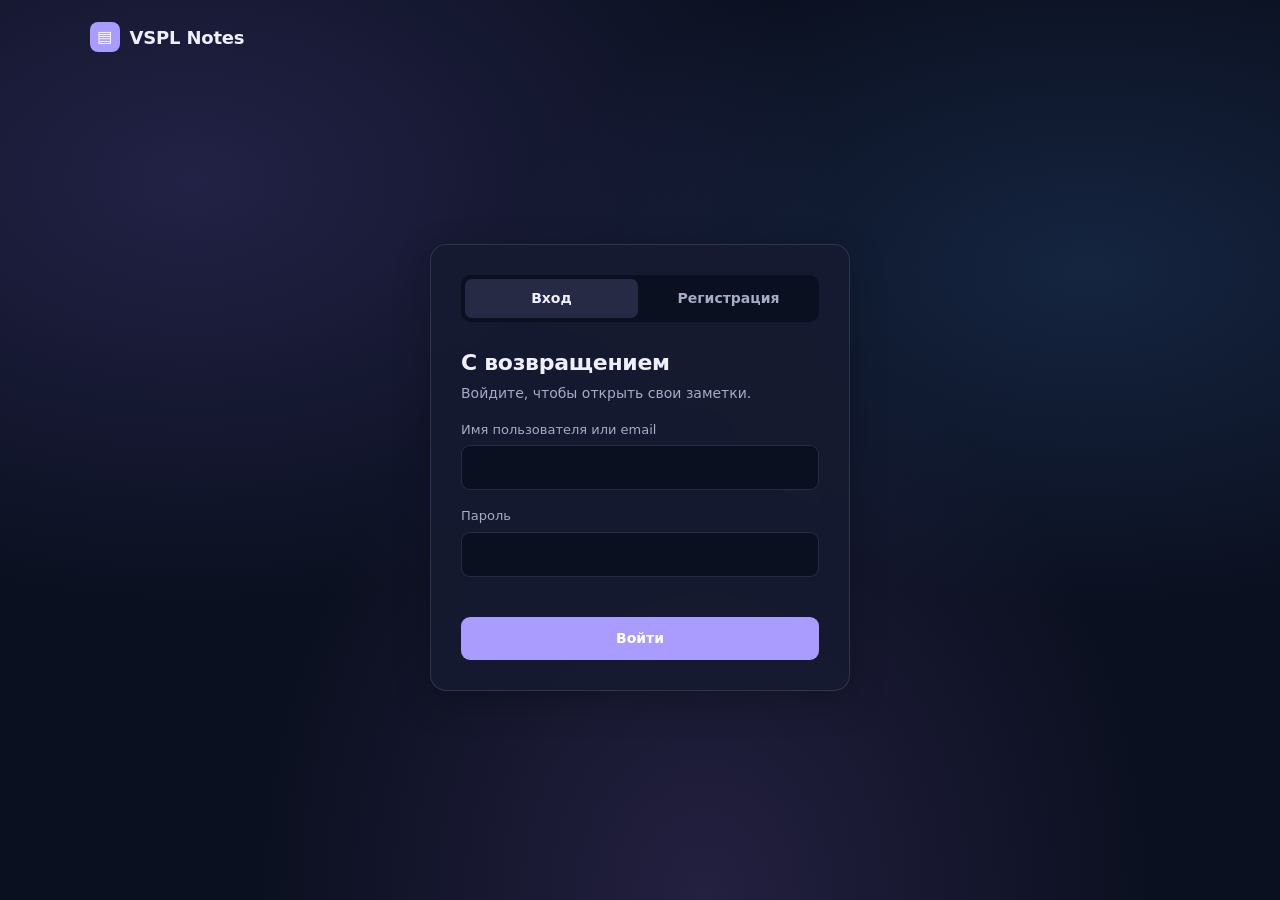
==== about.html @ eafdd745 "Add files via upload" ====
<!DOCTYPE html>
<html lang="ru">
<head>
    <meta charset="UTF-8">
    <meta name="viewport" content="width=device-width, initial-scale=1.0">
    <title>О нас — VSPL Notes</title>
    <link rel="stylesheet" href="style.css">
</head>
<body data-page="about">

<div class="app">
    <aside class="sidebar">
        <a href="dashboard.html" class="logo" data-logo>
            <span class="logo-icon">▤</span> VSPL Notes
        </a>

        <nav class="sidebar-nav" aria-label="Основное меню">
            <a class="nav-link" href="dashboard.html" data-view="all">
                <span>Мои заметки</span>
                <span class="nav-count" id="count-all"></span>
            </a>

            <a class="nav-link" href="dashboard.html?view=favorites" data-view="favorites">
                <span>Избранное</span>
                <span class="nav-count" id="count-favorites"></span>
            </a>

            <a class="nav-link" href="categories.html">
                <span>Категории</span>
            </a>

            <a class="nav-link" href="dashboard.html?view=trash" data-view="trash">
                <span>Корзина</span>
                <span class="nav-count" id="count-trash"></span>
            </a>

            <a class="nav-link" href="profile.html">
                <span>Профиль</span>
            </a>

            <a class="nav-link" href="about.html" aria-current="page">
                <span>О нас</span>
            </a>
        </nav>

        <div class="sidebar-user">
            <div class="user-avatar" id="user-avatar">U</div>
            <span class="user-name" id="user-name-label">Пользователь</span>

            <button type="button"
                    class="logout-btn"
                    data-logout
                    title="Выйти"
                    aria-label="Выйти">
                ↪
            </button>
        </div>
    </aside>

    <main class="main">
        <header class="page-head">
            <div>
                <h1>О нас</h1>
                <p>Знакомство с командой и проектом VSPL Notes</p>
            </div>
        </header>

        <section class="panel panel-wide">
            <h2>О проекте</h2>

            <p>
                <strong>VSPL Notes</strong>  это веб-приложение для создания,
                хранения и управления личными заметками.
                Мы разработали его, чтобы пользователям было проще
                записывать идеи, организовывать задачи и хранить важную информацию
                в одном месте.
            </p>

            <p>
                Проект создан небольшой командой из четырёх человек
                в рамках учебной работы. Каждый участник отвечал
                за своё направление: разработку интерфейса, серверную часть,
                тестирование или организацию работы.
            </p>
        </section>

        <section class="panel panel-wide">
            <h2>Наша команда</h2>

            <p>
                За VSPL Notes стоит команда из четырёх участников,
                каждый из которых внёс свой вклад в разработку.
            </p>

            <div class="team-grid">
                <div class="team-card">
                    <div class="user-avatar">СП</div>
                    <strong>Сергеева Полина</strong>
                    <span>Frontend-разработчик</span>
                    <p>
                        Отвечала за пользовательский интерфейс,
                        структуру страниц и визуальное оформление сайта.
                    </p>
                </div>

                <div class="team-card">
                    <div class="user-avatar">ЧЛ</div>
                    <strong>Чежия Лексо</strong>
                    <span>Backend-разработчик</span>
                    <p>
                        Отвечал за серверную часть приложения,
                        обработку запросов и работу с данными.
                    </p>
                </div>

                <div class="team-card">
                    <div class="user-avatar">ПС</div>
                    <strong>Прохоров Степан</strong>
                    <span>Тестировщик</span>
                    <p>
                        Отвечал за проверку функций приложения,
                        поиск ошибок и тестирование работоспособности.
                    </p>
                </div>

                <div class="team-card">
                    <div class="user-avatar">ПИ</div>
                    <strong>Парнюк Иван</strong>
                    <span>Менеджер проекта</span>
                    <p>
                        Координировал работу команды,
                        следил за организацией задач и ходом разработки.
                    </p>
                </div>
            </div>
        </section>

        <section class="panel panel-wide">
            <h2>Планы на будущее</h2>

            <p>
                VSPL Notes — развивающийся проект.
                В дальнейшем мы планируем дорабатывать приложение,
                улучшать существующие функции, исправлять ошибки
                и, возможно, добавлять новые возможности.
            </p>

            <p>
                Мы понимаем, что у проекта ещё есть потенциал для развития,
                поэтому будем рады обратной связи и предложениям
                по улучшению приложения.
            </p>
        </section>

        <section class="panel panel-wide">
            <h2>Поддержать проект</h2>

            <p>
                Если вам нравится VSPL Notes и вы хотите поддержать
                дальнейшую разработку, вы можете поддержать нашу команду
                донатом.
            </p>

            <p>
                Любая поддержка поможет нам уделять больше времени
                развитию проекта и реализации новых идей.
            </p>

            <!--
            Когда появится ссылка для донатов, добавьте сюда кнопку.
            Не указывайте выдуманную ссылку.
            -->
            <p>
                <em>Информация о способах поддержки появится позже.</em>
            </p>
        </section>

        <footer class="about-footer">
            <p>VSPL Notes © 2026</p>
            <p>Создано небольшой командой с желанием развиваться.</p>
        </footer>
    </main>
</div>

<script src="script.js"></script>
</body>
</html>
---- style.css ----
/*1. Переменные*/
:root {
    --bg: #0b1020;
    --surface: rgba(22, 27, 48, 0.88);
    --surface-2: rgba(43, 48, 76, 0.85);
    --border: rgba(160, 170, 230, 0.18);
    --text: #f0efff;
    --muted: #a6abc7;
    --accent: #a99bff;
    --accent-hover: #9280f5;
    --danger: #ff718b;
    --success: #72e0bc;
    --radius: 12px;
    --shadow: 0 10px 35px rgba(0, 0, 0, 0.25);
    --font: system-ui, -apple-system, "Segoe UI", Roboto, Arial, sans-serif;
}


/* Светлая тема включается в «Профиле» */
body.light-theme {
    --bg: #f4f6fa;
    --surface: #ffffff;
    --surface-2: #eef1f6;
    --border: #dce2ec;
    --text: #1a2233;
    --muted: #667085;
    --accent: #2f6fed;
    --accent-hover: #2259d1;
    --shadow: 0 10px 30px rgba(30, 41, 59, 0.12);
    --success: #0f9d63;
    --danger: #d93f3f;
}

/*2. Базовые стили */
* {
    margin: 0;
    padding: 0;
    box-sizing: border-box;
}


body {
    min-height: 100vh;
    background:
        radial-gradient(
            ellipse at 15% 20%,
            rgba(107, 91, 190, 0.24),
            transparent 42%
        ),
        radial-gradient(
            ellipse at 85% 30%,
            rgba(66, 130, 210, 0.18),
            transparent 38%
        ),
        radial-gradient(
            ellipse at 55% 100%,
            rgba(147, 105, 210, 0.18),
            transparent 45%
        ),
        #0b1020;
    background-attachment: fixed;
    color: var(--text);
    font-family: var(--font);
    font-size: 15px;
    line-height: 1.5;
}


a {
    color: var(--accent);
    text-decoration: none;
}

a:hover {
    text-decoration: underline;
}

button,
input,
select,
textarea {
    font: inherit;
    color: inherit;
}

[hidden] {
    display: none !important;
}

.icon {
    width: 18px;
    height: 18px;
    flex-shrink: 0;
    fill: none;
    stroke: currentColor;
    stroke-width: 1.8;
    stroke-linecap: round;
    stroke-linejoin: round;
}

/* Логотип */
.logo {
    display: inline-flex;
    align-items: center;
    gap: 10px;
    color: var(--text);
    font-size: 18px;
    font-weight: 700;
    letter-spacing: -0.2px;
}

.logo:hover {
    text-decoration: none;
}

.logo-icon {
    display: inline-flex;
    align-items: center;
    justify-content: center;
    width: 30px;
    height: 30px;
    border-radius: 8px;
    background: var(--accent);
    color: #fff;
    font-size: 16px;
}

/* Кнопки */
.btn {
    display: inline-flex;
    align-items: center;
    justify-content: center;
    gap: 8px;
    padding: 10px 18px;
    border: 1px solid transparent;
    border-radius: 9px;
    font-size: 14px;
    font-weight: 600;
    cursor: pointer;
    transition: background 0.15s, border-color 0.15s;
}

.btn:hover {
    text-decoration: none;
}

.btn-primary {
    background: var(--accent);
    color: #fff;
}

.btn-primary:hover {
    background: var(--accent-hover);
}

.btn-outline {
    background: transparent;
    border-color: var(--border);
    color: var(--text);
}

.btn-outline:hover {
    background: var(--surface-2);
}

.btn-danger {
    background: transparent;
    border-color: var(--danger);
    color: var(--danger);
}

.btn-danger:hover {
    background: var(--danger);
    color: #fff;
}

.btn:disabled {
    opacity: 0.6;
    cursor: wait;
}

/* Поля ввода */
.field {
    display: block;
    margin-top: 16px;
}

.field > span {
    display: block;
    margin-bottom: 6px;
    color: var(--muted);
    font-size: 13px;
}

.field input,
.field select,
.field textarea {
    width: 100%;
    padding: 11px 13px;
    border: 1px solid var(--border);
    border-radius: 9px;
    outline: none;
    background: var(--bg);
    font-size: 14px;
    transition: border-color 0.15s;
}

.field textarea {
    min-height: 160px;
    resize: vertical;
    line-height: 1.6;
}

.field input:focus,
.field select:focus,
.field textarea:focus {
    border-color: var(--accent);
}

.form-message {
    min-height: 20px;
    margin-top: 14px;
    color: var(--muted);
    font-size: 13px;
}

.form-message.error {
    color: var(--danger);
}

.form-message.success {
    color: var(--success);
}

/* 3. Вход и регистрация */
.auth-page {
    display: flex;
    flex-direction: column;
    min-height: 100vh;
}

.auth-header {
    padding: 22px 7%;
}

.auth-main {
    flex: 1;
    display: flex;
    align-items: center;
    justify-content: center;
    padding: 20px 16px 60px;
}

.auth-card {
    width: 100%;
    max-width: 420px;
    padding: 30px;
    border: 1px solid var(--border);
    border-radius: 16px;
    background: var(--surface);
    box-shadow: var(--shadow);
}

.auth-tabs {
    display: grid;
    grid-template-columns: 1fr 1fr;
    gap: 4px;
    padding: 4px;
    margin-bottom: 24px;
    border-radius: 10px;
    background: var(--bg);
}

.auth-tab {
    padding: 9px;
    border: 0;
    border-radius: 7px;
    background: transparent;
    color: var(--muted);
    font-size: 14px;
    font-weight: 600;
    cursor: pointer;
}

.auth-tab[aria-selected="true"] {
    background: var(--surface-2);
    color: var(--text);
}

.auth-card h1 {
    font-size: 22px;
    letter-spacing: -0.3px;
}

.auth-lead {
    margin-top: 4px;
    color: var(--muted);
    font-size: 14px;
}

.auth-submit {
    width: 100%;
    margin-top: 6px;
}

/*4. Каркас приложения*/
.app {
    display: flex;
    min-height: 100vh;
}

.sidebar {
    position: sticky;
    top: 0;
    align-self: flex-start;
    display: flex;
    flex-direction: column;
    width: 248px;
    height: 100vh;
    flex-shrink: 0;
    padding: 22px 14px 16px;
    border-right: 1px solid var(--border);
    background: var(--surface);
}

.sidebar .logo {
    margin: 0 8px 26px;
}

.sidebar-nav {
    display: flex;
    flex-direction: column;
    gap: 2px;
}

.nav-link {
    display: flex;
    align-items: center;
    gap: 12px;
    padding: 10px 12px;
    border-radius: 9px;
    color: var(--muted);
    font-size: 14px;
    font-weight: 500;
}

.nav-link:hover {
    background: var(--surface-2);
    color: var(--text);
    text-decoration: none;
}

.nav-link[aria-current="page"] {
    background: var(--surface-2);
    color: var(--text);
}

.nav-link[aria-current="page"] .icon {
    color: var(--accent);
}

.nav-link.drop-over {
    background: var(--danger);
    color: #fff;
}

.nav-count {
    margin-left: auto;
    color: var(--muted);
    font-size: 12px;
}

.nav-count:empty {
    display: none;
}

.sidebar-user {
    display: flex;
    align-items: center;
    gap: 10px;
    margin-top: auto;
    padding: 14px 6px 0;
    border-top: 1px solid var(--border);
}

.user-avatar {
    display: flex;
    align-items: center;
    justify-content: center;
    width: 34px;
    height: 34px;
    flex-shrink: 0;
    border-radius: 50%;
    background: var(--surface-2);
    color: var(--accent);
    font-weight: 700;
}

.user-name {
    min-width: 0;
    overflow: hidden;
    text-overflow: ellipsis;
    white-space: nowrap;
    font-size: 13px;
    font-weight: 600;
}

.logout-btn {
    display: inline-flex;
    margin-left: auto;
    padding: 6px;
    border: 0;
    border-radius: 7px;
    background: transparent;
    color: var(--muted);
    cursor: pointer;
}

.logout-btn:hover {
    background: var(--surface-2);
    color: var(--text);
}

.main {
    flex: 1;
    min-width: 0;
    max-width: 1120px;
    padding: 32px 36px 60px;
}

.page-head {
    display: flex;
    align-items: center;
    justify-content: space-between;
    gap: 16px;
    margin-bottom: 24px;
}

.page-head h1 {
    font-size: 26px;
    letter-spacing: -0.5px;
}

.page-head p {
    margin-top: 2px;
    color: var(--muted);
    font-size: 14px;
}

/*5. Заметки*/
.toolbar {
    display: flex;
    flex-wrap: wrap;
    gap: 10px;
    margin-bottom: 22px;
}

.search-box {
    flex: 1;
    min-width: 200px;
    display: flex;
    align-items: center;
    gap: 8px;
    padding: 0 12px;
    border: 1px solid var(--border);
    border-radius: 9px;
    background: var(--surface);
    color: var(--muted);
}

.search-box:focus-within {
    border-color: var(--accent);
}

.search-box input {
    width: 100%;
    height: 40px;
    border: 0;
    outline: 0;
    background: transparent;
    font-size: 14px;
}

.toolbar select {
    height: 42px;
    padding: 0 12px;
    border: 1px solid var(--border);
    border-radius: 9px;
    outline: none;
    background: var(--surface);
    font-size: 14px;
}

.notes-grid {
    display: grid;
    grid-template-columns: repeat(auto-fill, minmax(260px, 1fr));
    gap: 16px;
}

.note-card {
    display: flex;
    flex-direction: column;
    gap: 10px;
    min-width: 0;
    padding: 16px;
    border: 1px solid var(--border);
    border-radius: var(--radius);
    background: var(--surface);
    cursor: pointer;
    transition: border-color 0.15s, transform 0.15s, opacity 0.15s;
}

.note-card:hover {
    border-color: var(--accent);
}

.note-card[draggable="true"]:active {
    cursor: grabbing;
}

.note-card.dragging {
    opacity: 0.4;
}

.note-card.drag-over {
    border-color: var(--accent);
    transform: translateY(-3px);
}

.note-card-head {
    display: flex;
    align-items: center;
    justify-content: space-between;
    gap: 8px;
}

.note-category {
    --c: var(--accent);
    padding: 3px 10px;
    border-radius: 20px;
    background: color-mix(in srgb, var(--c) 16%, transparent);
    color: var(--c);
    font-size: 12px;
    font-weight: 600;
}

.note-category[data-category="Работа"] { --c: #a78bfa; }
.note-category[data-category="Личное"] { --c: #34d399; }
.note-category[data-category="Идеи"]   { --c: #fbbf24; }

.note-actions {
    display: flex;
    gap: 2px;
}

.icon-btn {
    display: inline-flex;
    align-items: center;
    justify-content: center;
    width: 30px;
    height: 30px;
    border: 0;
    border-radius: 7px;
    background: transparent;
    color: var(--muted);
    cursor: pointer;
}

.icon-btn:hover {
    background: var(--surface-2);
    color: var(--text);
}

.icon-btn.is-favorite {
    color: #fbbf24;
}

.icon-btn.is-favorite .icon {
    fill: currentColor;
}

.note-card h3 {
    overflow-wrap: anywhere;
    font-size: 16px;
    line-height: 1.35;
}

.note-preview {
    display: -webkit-box;
    overflow: hidden;
    color: var(--muted);
    font-size: 14px;
    white-space: pre-wrap;
    overflow-wrap: anywhere;
    -webkit-box-orient: vertical;
    -webkit-line-clamp: 3;
}

.note-dates {
    display: flex;
    flex-direction: column;
    gap: 2px;
    margin-top: auto;
    padding-top: 12px;
    border-top: 1px solid var(--border);
    color: var(--muted);
    font-size: 12px;
}

.note-trash-actions {
    display: flex;
    gap: 8px;
}

.note-trash-actions .btn {
    flex: 1;
    padding: 8px 10px;
    font-size: 13px;
}

/* Пустое состояние */
.empty-state {
    padding: 60px 20px;
    border: 1px dashed var(--border);
    border-radius: var(--radius);
    text-align: center;
}

.empty-state h2 {
    margin-bottom: 6px;
    font-size: 18px;
}

.empty-state p {
    margin-bottom: 18px;
    color: var(--muted);
    font-size: 14px;
}

.loading-message {
    grid-column: 1 / -1;
    padding: 30px 0;
    color: var(--muted);
}

.error-message {
    grid-column: 1 / -1;
    color: var(--danger);
}

/* Корзина-«ворота»: появляются, когда тянешь заметку */
.trash-gate {
    position: fixed;
    right: 32px;
    bottom: 28px;
    z-index: 40;
    width: 270px;
    height: 150px;
    opacity: 0;
    transform: translateY(30px) scale(0.95);
    pointer-events: none;
    transition: opacity 0.25s, transform 0.25s;
}

body.is-dragging .trash-gate {
    opacity: 1;
    transform: none;
    pointer-events: auto;
}

.trash-gate * {
    pointer-events: none;
}

.goal {
    position: relative;
    width: 100%;
    height: 100%;
    display: flex;
    align-items: flex-end;
    justify-content: center;
    padding-bottom: 12px;
    border: 5px solid var(--text);
    border-bottom: 0;
    border-radius: 6px 6px 0 0;
    background-color: color-mix(in srgb, var(--surface) 92%, transparent);
    background-image:
        linear-gradient(var(--border) 1px, transparent 1px),
        linear-gradient(90deg, var(--border) 1px, transparent 1px);
    background-size: 14px 14px;
    box-shadow: var(--shadow);
    transform-origin: bottom center;
    transition: border-color 0.15s, transform 0.15s;
}

.goal-label {
    padding: 5px 12px;
    border-radius: 20px;
    background: var(--surface-2);
    font-size: 13px;
    font-weight: 600;
}

.trash-gate.over .goal {
    border-color: var(--danger);
    transform: scale(1.04);
}

.trash-gate.goal-hit .goal {
    animation: net-hit 0.55s ease-out;
}

@keyframes net-hit {
    0%   { transform: scale(1); }
    25%  { transform: scale(1.07, 0.9); }
    55%  { transform: scale(0.97, 1.05); }
    100% { transform: scale(1); }
}

/* «Мяч»: копия заметки, которая летит в ворота */
.note-card.flying {
    position: fixed;
    z-index: 100;
    margin: 0;
    pointer-events: none;
    box-shadow: var(--shadow);
}

/* Уведомления */
.toast-box {
    position: fixed;
    top: 16px;
    left: 50%;
    z-index: 200;
    display: flex;
    flex-direction: column;
    align-items: center;
    gap: 8px;
    width: max-content;
    max-width: calc(100vw - 32px);
    transform: translateX(-50%);
}

.toast {
    display: flex;
    align-items: center;
    gap: 14px;
    padding: 10px 16px;
    border: 1px solid var(--border);
    border-radius: 10px;
    background: var(--surface-2);
    box-shadow: var(--shadow);
    font-size: 14px;
    animation: toast-in 0.2s ease-out;
}

.toast.error {
    border-color: var(--danger);
}

.toast button {
    border: 0;
    background: transparent;
    color: var(--accent);
    font-weight: 600;
    cursor: pointer;
}

@keyframes toast-in {
    from { opacity: 0; transform: translateY(-8px); }
    to   { opacity: 1; transform: none; }
}

/* Окна (создание заметки, подтверждение) */
.modal-overlay {
    position: fixed;
    inset: 0;
    z-index: 150;
    display: flex;
    align-items: center;
    justify-content: center;
    overflow-y: auto;
    padding: 20px;
    background: rgba(5, 8, 14, 0.7);
}

.modal {
    width: 100%;
    max-width: 540px;
    max-height: calc(100vh - 40px);
    overflow-y: auto;
    padding: 24px;
    border: 1px solid var(--border);
    border-radius: 16px;
    background: var(--surface);
    box-shadow: var(--shadow);
}

.modal-small {
    max-width: 400px;
}

.modal h2 {
    font-size: 20px;
}

.modal p {
    margin-top: 8px;
    color: var(--muted);
    font-size: 14px;
}

.modal-actions {
    display: flex;
    justify-content: flex-end;
    gap: 10px;
    margin-top: 20px;
}

/*6. Категории, профиль, «О нас»*/
.category-grid {
    display: grid;
    grid-template-columns: repeat(auto-fill, minmax(240px, 1fr));
    gap: 16px;
}

.category-card {
    display: block;
    padding: 20px;
    border: 1px solid var(--border);
    border-radius: var(--radius);
    background: var(--surface);
    color: var(--text);
    transition: border-color 0.15s;
}

.category-card:hover {
    border-color: var(--accent);
    text-decoration: none;
}

.category-card h2 {
    margin: 12px 0 4px;
    font-size: 18px;
}

.category-card p {
    color: var(--muted);
    font-size: 14px;
}

.category-count {
    display: block;
    margin-top: 14px;
    font-size: 13px;
    font-weight: 600;
}

.panel {
    max-width: 560px;
    padding: 22px;
    margin-bottom: 18px;
    border: 1px solid var(--border);
    border-radius: var(--radius);
    background: var(--surface);
}

.panel h2 {
    font-size: 17px;
}

.panel-wide {
    max-width: 720px;
}

.panel > p {
    margin-top: 6px;
    color: var(--muted);
    font-size: 14px;
}

.profile-head {
    display: flex;
    align-items: center;
    gap: 16px;
}

.profile-avatar {
    display: flex;
    align-items: center;
    justify-content: center;
    width: 60px;
    height: 60px;
    flex-shrink: 0;
    border-radius: 50%;
    background: var(--accent);
    color: #fff;
    font-size: 24px;
    font-weight: 700;
}

.profile-head p {
    margin-top: 2px;
    color: var(--muted);
    font-size: 14px;
}

.setting-row {
    display: flex;
    align-items: center;
    justify-content: space-between;
    gap: 16px;
    margin-top: 14px;
}

.setting-row label {
    display: flex;
    align-items: center;
    gap: 10px;
    cursor: pointer;
}

.setting-row input {
    width: 18px;
    height: 18px;
    accent-color: var(--accent);
}

/* «О нас» — временные блоки */
.placeholder-box {
    margin-top: 14px;
    padding: 18px;
    border: 1px dashed var(--border);
    border-radius: 10px;
    color: var(--muted);
    font-size: 14px;
}

.team-grid {
    display: grid;
    grid-template-columns: repeat(auto-fill, minmax(180px, 1fr));
    gap: 12px;
    margin-top: 14px;
}

.team-card {
    padding: 16px;
    border: 1px dashed var(--border);
    border-radius: 10px;
    text-align: center;
}

.team-card .user-avatar {
    margin: 0 auto 10px;
    width: 46px;
    height: 46px;
}

.team-card strong {
    display: block;
    font-size: 14px;
}

.team-card span {
    color: var(--muted);
    font-size: 13px;
}

.auth-card,
.note-card,
.panel,
.category-card,
.modal {
    background: var(--surface);
    border-color: var(--border);
    backdrop-filter: blur(14px);
    -webkit-backdrop-filter: blur(14px);
}

.sidebar {
    background: rgba(18, 23, 42, 0.88);
    backdrop-filter: blur(14px);
    -webkit-backdrop-filter: blur(14px);
}




 
/*7. Телефоны и планшеты*/
@media (max-width: 860px) {
    .app {
        display: block;
    }

    /* Меню превращается в верхнюю полосу + нижнюю панель вкладок */
    .sidebar {
        flex-direction: row;
        align-items: center;
        justify-content: space-between;
        width: auto;
        height: 56px;
        padding: 0 16px;
        border-right: 0;
        border-bottom: 1px solid var(--border);
        z-index: 30;
    }

    .sidebar .logo {
        margin: 0;
    }

    .sidebar-user {
        margin: 0;
        padding: 0;
        border: 0;
    }

    .user-name {
        display: none;
    }

    .sidebar-nav {
        position: fixed;
        right: 0;
        bottom: 0;
        left: 0;
        z-index: 30;
        flex-direction: row;
        gap: 0;
        padding: 6px 4px calc(6px + env(safe-area-inset-bottom));
        border-top: 1px solid var(--border);
        background: var(--surface);
    }

    .nav-link {
        flex: 1;
        min-width: 0;
        flex-direction: column;
        gap: 2px;
        padding: 6px 2px;
        font-size: 10px;
        text-align: center;
    }

    .nav-count {
        display: none;
    }

    .main {
        padding: 20px 16px 90px;
    }

    .page-head h1 {
        font-size: 22px;
    }

    /* На телефоне перетаскивание неудобно: ворота прячем,
       вместо них работает кнопка-корзина на карточке */
    .trash-gate {
        display: none;
    }
}

@media (max-width: 520px) {
    .page-head {
        align-items: flex-start;
        flex-direction: column;
    }

    .search-box {
        flex-basis: 100%;
    }

    .toolbar select {
        flex: 1;
        min-width: 0;
    }

    .auth-card {
        padding: 22px 18px;
    }

    .modal-actions {
        flex-direction: column-reverse;
    }

    .modal-actions .btn {
        width: 100%;
    }
}

@media (prefers-reduced-motion: reduce) {
    * {
        animation: none !important;
        transition: none !important;
    }
}



/* ===== Стеклянный эффект VSPL Notes ===== */

/* Карточки заметок */
.note-card {
    background: var(--surface);
    border: 1px solid var(--border);
    -webkit-backdrop-filter: blur(16px);
    backdrop-filter: blur(16px);

    box-shadow:
        0 8px 24px rgba(20, 15, 60, 0.08),
        inset 0 1px 0 rgba(255, 255, 255, 0.08);

    transition:
        background 0.3s ease,
        border-color 0.3s ease,
        box-shadow 0.3s ease,
        transform 0.3s ease;
}

/* Стеклянный эффект при наведении */
.note-card:hover {
    border-color: rgba(169, 155, 255, 0.55);

    background: color-mix(
        in srgb,
        var(--surface) 88%,
        var(--accent) 12%
    );

    box-shadow:
        0 12px 30px rgba(80, 65, 170, 0.13),
        inset 0 1px 0 rgba(255, 255, 255, 0.16);

    transform: translateY(-3px);
}

/* Тёмная тема */
body:not(.light-theme) .note-card {
    background: rgba(25, 29, 55, 0.64);
    border-color: rgba(177, 166, 255, 0.18);
}

body:not(.light-theme) .note-card:hover {
    background: rgba(40, 43, 77, 0.76);
    border-color: rgba(177, 166, 255, 0.48);

    box-shadow:
        0 12px 32px rgba(0, 0, 0, 0.18),
        0 0 20px rgba(150, 130, 255, 0.09),
        inset 0 1px 0 rgba(255, 255, 255, 0.12);
}

/* Светлая тема */
body.light-theme .note-card {
    background: rgba(255, 255, 255, 0.62);
    border-color: rgba(143, 128, 210, 0.24);

    box-shadow:
        0 8px 24px rgba(90, 75, 150, 0.07),
        inset 0 1px 0 rgba(255, 255, 255, 0.9);
}

body.light-theme .note-card:hover {
    background: rgba(255, 255, 255, 0.82);
    border-color: rgba(130, 113, 220, 0.42);

    box-shadow:
        0 12px 30px rgba(100, 85, 170, 0.12),
        0 0 18px rgba(160, 145, 240, 0.10),
        inset 0 1px 0 rgba(255, 255, 255, 0.95);
}
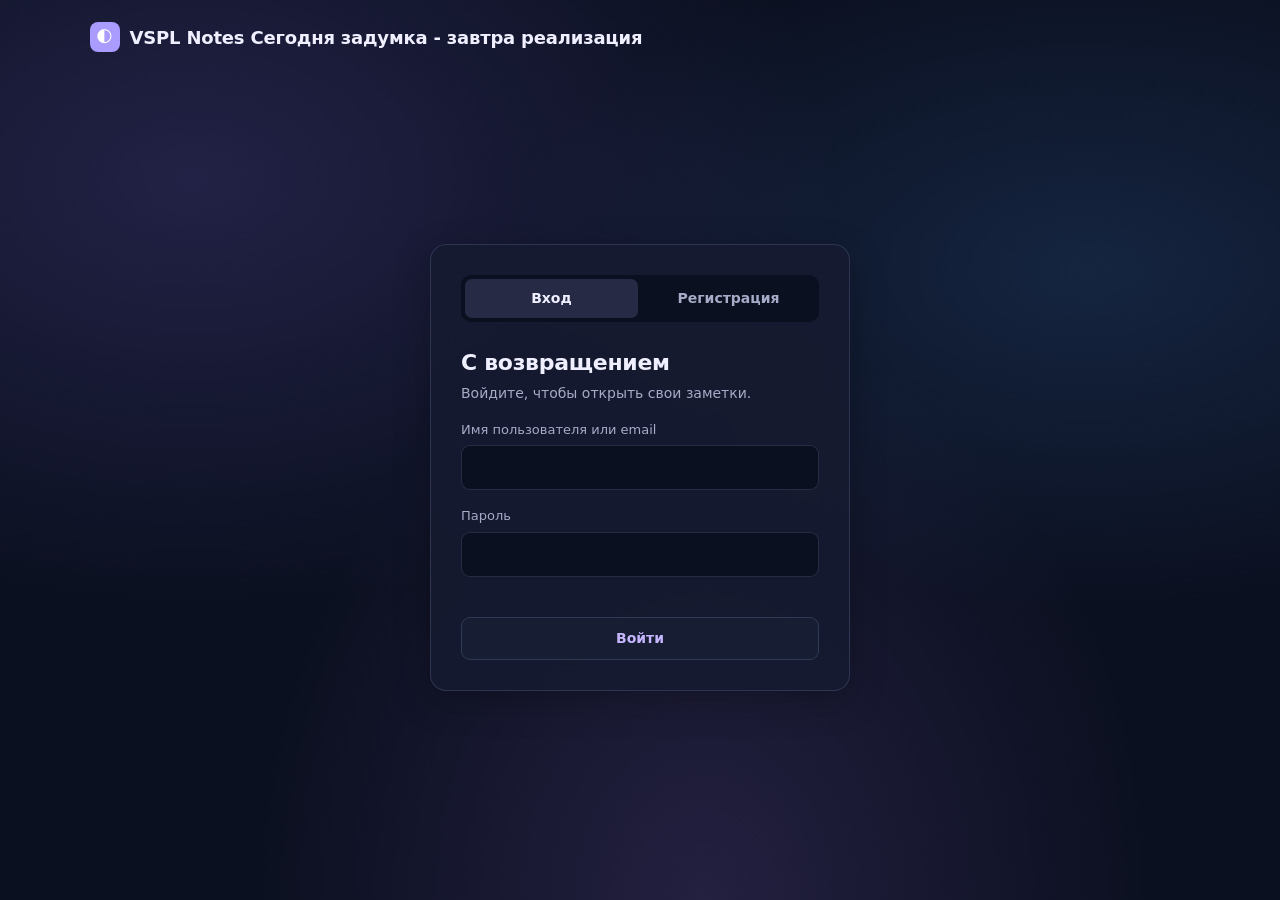
==== commit c8a2ab7c: "about.html" ====
--- a/about.html
+++ b/about.html
@@ -11,7 +11,7 @@
 <div class="app">
     <aside class="sidebar">
         <a href="dashboard.html" class="logo" data-logo>
-            <span class="logo-icon">▤</span> VSPL Notes
+            <span class="logo-icon">🌓</span> VSPL Notes
         </a>
 
         <nav class="sidebar-nav" aria-label="Основное меню">
@@ -139,7 +139,7 @@
             <h2>Планы на будущее</h2>
 
             <p>
-                VSPL Notes — развивающийся проект.
+                VSPL Notes  развивающийся проект.
                 В дальнейшем мы планируем дорабатывать приложение,
                 улучшать существующие функции, исправлять ошибки
                 и, возможно, добавлять новые возможности.
@@ -166,10 +166,6 @@
                 развитию проекта и реализации новых идей.
             </p>
 
-            <!--
-            Когда появится ссылка для донатов, добавьте сюда кнопку.
-            Не указывайте выдуманную ссылку.
-            -->
             <p>
                 <em>Информация о способах поддержки появится позже.</em>
             </p>
@@ -184,4 +180,4 @@
 
 <script src="script.js"></script>
 </body>
-</html>+</html>
--- a/style.css
+++ b/style.css
@@ -1171,3 +1171,109 @@
         0 0 18px rgba(160, 145, 240, 0.10),
         inset 0 1px 0 rgba(255, 255, 255, 0.95);
 }
+
+
+
+/* Исправление кнопок на странице категорий */
+.primary-btn {
+    display: inline-flex;
+    align-items: center;
+    justify-content: center;
+    gap: 8px;
+    padding: 10px 18px;
+    border: 1px solid var(--accent);
+    border-radius: 9px;
+    background: var(--accent);
+    color: #17132e;
+    font: inherit;
+    font-size: 14px;
+    font-weight: 700;
+    cursor: pointer;
+    transition: background 0.2s ease, transform 0.2s ease;
+}
+
+.primary-btn:hover {
+    background: var(--accent-hover);
+    border-color: var(--accent-hover);
+    color: #17132e;
+}
+
+.secondary-btn {
+    display: inline-flex;
+    align-items: center;
+    justify-content: center;
+    padding: 10px 18px;
+    border: 1px solid var(--border);
+    border-radius: 9px;
+    background: var(--surface-2);
+    color: var(--text);
+    font: inherit;
+    font-size: 14px;
+    font-weight: 600;
+    cursor: pointer;
+}
+
+.secondary-btn:hover {
+    border-color: var(--accent);
+}
+
+.category-card .btn-danger,
+.category-card button {
+    color: var(--danger);
+}
+
+.category-card .btn-danger:hover,
+.category-card button:hover {
+    background: var(--danger);
+    color: #fff;
+}
+
+.category-form {
+    max-width: 560px;
+    margin-bottom: 24px;
+    padding: 22px;
+    border: 1px solid var(--border);
+    border-radius: var(--radius);
+    background: var(--surface);
+}
+
+.category-form label {
+    display: block;
+    margin: 12px 0 6px;
+    color: var(--muted);
+    font-size: 13px;
+}
+
+.category-form input,
+.category-form textarea {
+    width: 100%;
+    padding: 11px 13px;
+    border: 1px solid var(--border);
+    border-radius: 9px;
+    background: var(--bg);
+    color: var(--text);
+}
+
+.category-form textarea {
+    min-height: 90px;
+    resize: vertical;
+}
+
+.category-form .form-actions {
+    display: flex;
+    flex-wrap: wrap;
+    gap: 10px;
+    margin-top: 16px;
+}
+
+.btn-primary {
+    background: #171d32;
+    color: #c4b5fd;
+    border: 1px solid #303954;
+}
+
+.btn-primary:hover {
+    background: #222a43;
+    border-color: #a99bff;
+    color: #ffffff;
+}
